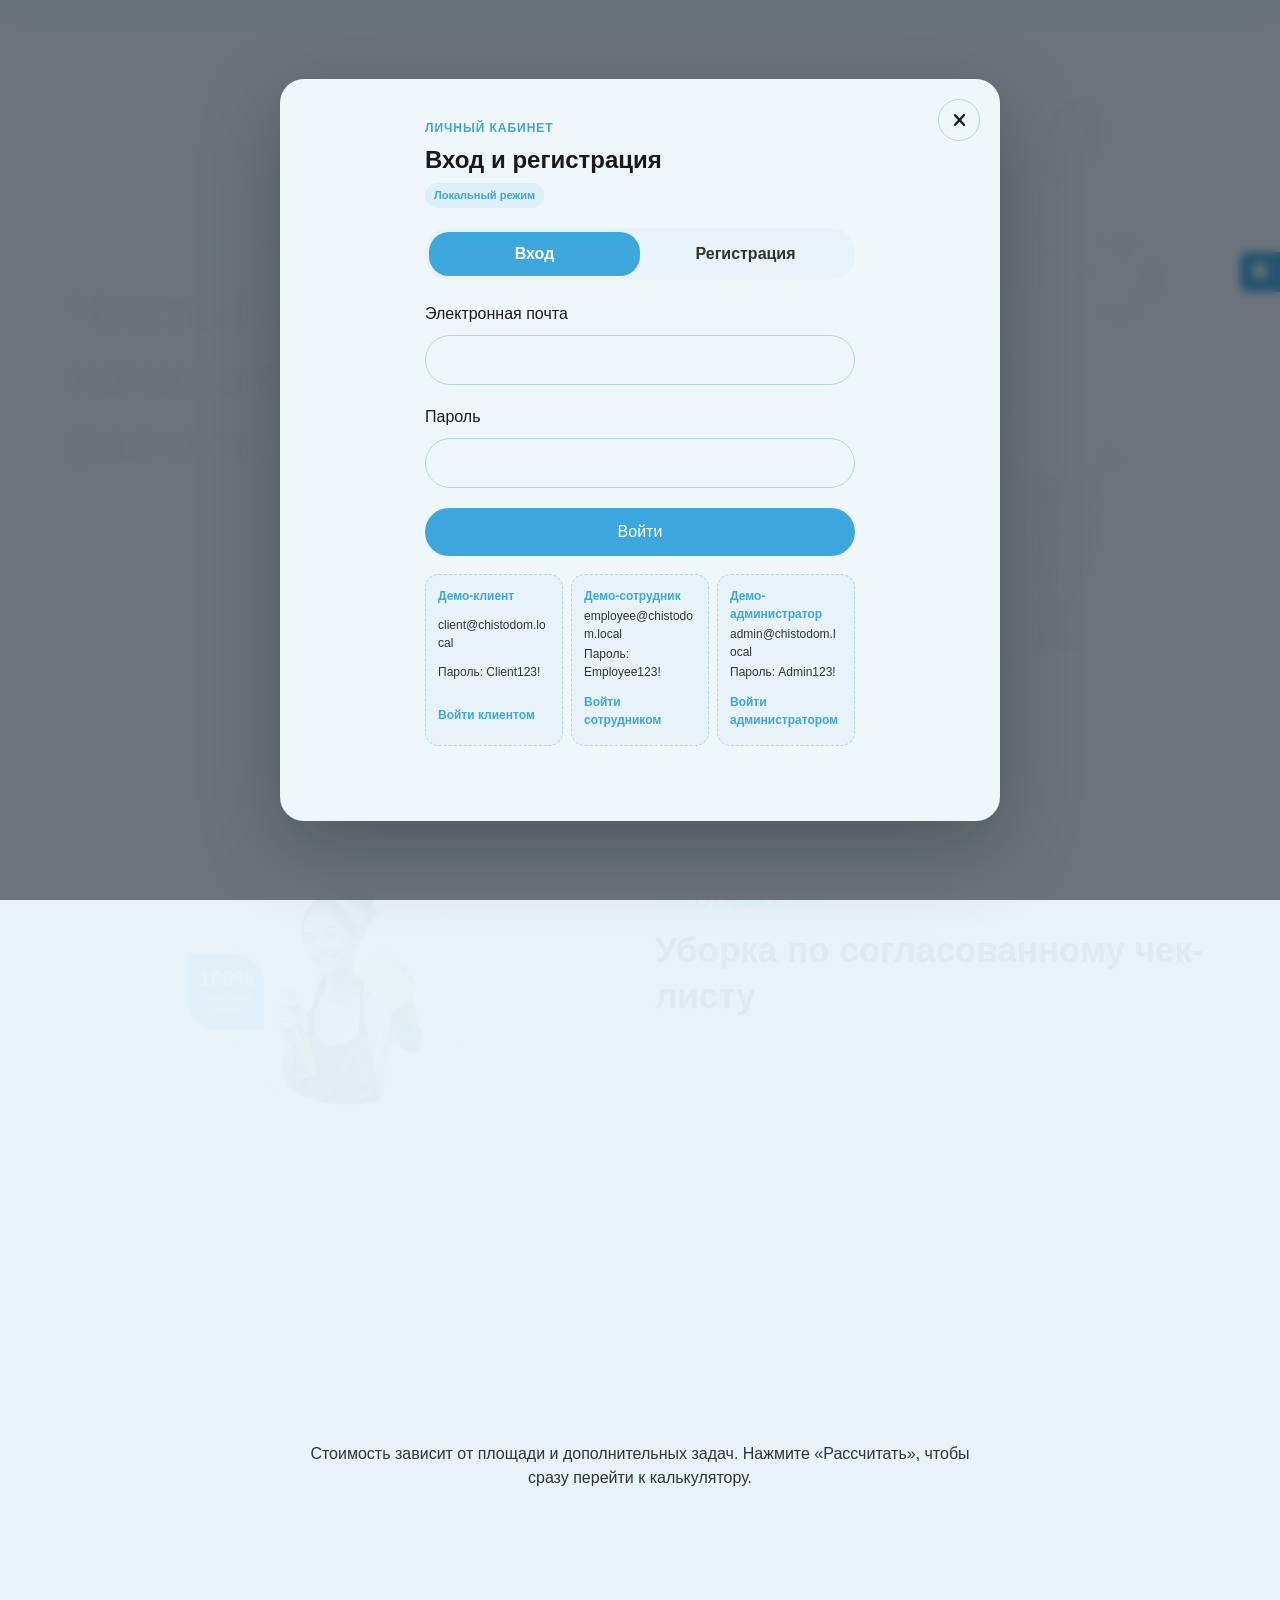
==== account.html @ b5be61a2 "Kursaka" ====
<!DOCTYPE html>
<html lang="ru">
<head>
  <meta charset="utf-8"><meta name="viewport" content="width=device-width, initial-scale=1">
  <meta name="description" content="Личный кабинет клиента сервиса «Убирайся!»."><title>Личный кабинет — Убирайся!</title>
  <link type="text/css" rel="stylesheet" href="css/fontawesome.min.css"><link type="text/css" rel="stylesheet" href="css/style-switcher.css"><link type="text/css" rel="stylesheet" href="css/style.css">
</head>
<body class="inner-page account-page" data-page="account">
  <header class="inner-header"><div class="container inner-header-content"><a class="inner-logo" href="Index.html">Убирайся! <span>клининговый сервис</span></a><nav class="inner-nav" aria-label="Навигация кабинета"><a href="Index.html#calculator"><i class="fas fa-plus"></i> Новый заказ</a><button type="button" class="text-button" id="pageLogout"><i class="fas fa-sign-out-alt"></i> Выйти</button></nav></div></header>
  <main class="inner-main"><div class="container">
    <section class="dashboard-welcome" id="accountContent" hidden>
      <div><span class="title">Личный кабинет</span><h1>Здравствуйте, <span id="clientName">клиент</span>!</h1><p>Здесь собраны ваши заказы и их текущие статусы.</p></div>
      <div class="dashboard-user-card"><div class="account-avatar" id="clientAvatar">К</div><div><strong id="clientFullName">—</strong><span id="clientEmail">—</span><small id="clientMode">Локальный режим</small></div></div>
    </section>
    <section class="account-page-summary" id="accountSummary" hidden></section>
    <section class="dashboard-section" id="ordersSection" hidden>
      <div class="dashboard-section-heading"><div><span class="checkout-kicker">История</span><h2>Мои заказы</h2></div><button type="button" class="btn btn-secondary" id="refreshClientOrders"><i class="fas fa-sync-alt"></i> Обновить</button></div>
      <div class="account-page-orders" id="clientOrders"></div><p class="form-status" id="clientStatus" role="status"></p>
    </section>
    <section class="dashboard-section support-section" id="supportSection" hidden>
      <div class="dashboard-section-heading"><div><span class="checkout-kicker">Поддержка</span><h2>Диалоги с администратором</h2><p>Здесь появляются ответы на сообщения из формы «Остались вопросы?».</p></div><a class="btn btn-secondary" href="Index.html#feedback"><i class="far fa-comment-dots"></i> Новое обращение</a></div>
      <div class="support-threads" id="clientMessages"></div><p class="form-status" id="supportStatus" role="status"></p>
    </section>
    <section class="guard-card" id="accountGuard"><i class="fas fa-spinner fa-spin"></i><h2>Открываем личный кабинет</h2><p>Проверяем авторизацию клиента.</p></section>
  </div></main>
  <div class="style-switcher js-style-switcher"><button class="style-switcher-toggler js-style-switcher-toggler" type="button" aria-label="Настройки оформления" aria-expanded="false"><i class="fas fa-cog"></i></button><div class="style-switcher-main"><h2>Оформление</h2><div class="style-switcher-item"><p>Цвет темы</p><div class="theme-color"><input type="range" min="0" max="360" class="hue-slider js-hue-slider" aria-label="Цвет темы"><div class="hue">Тон: <span class="js-hue"></span></div></div></div><div class="style-switcher-item"><label class="form-switcher"><span>Тёмная тема</span><input type="checkbox" class="js-dark-mode"><div class="box"></div></label></div></div></div>
  <script src="JS/config.js"></script><script src="JS/app-data.js"></script><script src="JS/account-page.js"></script><script src="JS/style-switcher.js"></script>
</body>
</html>
---- css/style-switcher.css ----
.style-switcher{
    position: fixed;
    top: 0;
    right: 0;
    z-index: 10;
    height: 100%;
    width: 280px;
    transform: translateX(100%);
    transition: all 0.3s ease;
}
.style-switcher.open{
    transform: translateX(0);
    box-shadow: var(--shadow);
}
.style-switcher-main{
    height: 100%;
    background-color: var(--bg-color);
    padding: 30px;
    overflow-y: auto;
}
.style-switcher-toggler{
    height: 40px;
    width: 40px;
    background-color: var(--main-color);
    color: var(--text-white);
    font-size: var(--fs-md);
    position: absolute;
    left: -40px;
    top: 28%;
    border-radius: 8px 0 0 8px;
    border: none;
}
.style-switcher h2{
    text-transform: capitalize;
    font-size: var(--fs-xl);
    font-weight: 500;
    padding: 0 0 10px;
}
.style-switcher-item{
    padding: 15px 0;
    border-top: 1px solid var(--border-color);
}
.style-switcher-item p{
    margin-bottom: 10px;
}
.hue-slider{
    -webkit-appearance: none; 
    width: 100%;
    outline: none;
    height: 12px;
    border-radius: 6px;
    margin-bottom: 5px; 
    cursor: pointer;
    background: linear-gradient(to right,
    hsl(0,var(--saturation),var(--lightness)),
    hsl(30,var(--saturation),var(--lightness)),
    hsl(60,var(--saturation),var(--lightness)),
    hsl(90,var(--saturation),var(--lightness)),
    hsl(120,var(--saturation),var(--lightness)),
    hsl(150,var(--saturation),var(--lightness)),
    hsl(180,var(--saturation),var(--lightness)),
    hsl(210,var(--saturation),var(--lightness)),
    hsl(240,var(--saturation),var(--lightness)),
    hsl(270,var(--saturation),var(--lightness)),
    hsl(300,var(--saturation),var(--lightness)),
    hsl(330,var(--saturation),var(--lightness)),
    hsl(360,var(--saturation),var(--lightness))
    );
}
.hue-slider:focus{
    box-shadow: var(--focus-shadow);
}
.hue-slider::-webkit-slider-thumb{
    -webkit-appearance: none;
    width: 20px;
    height: 20px;
    background-color: var(--bg-white);
    border-radius: 50%;
    cursor: pointer;
    box-shadow: var(--focus-shadow);
}
.hue-slider::-moz-range-thumb{
    -webkit-appearance: none;
    width: 20px;
    height: 20px;
    background-color: var(--bg-white);
    border-radius: 50%;
    cursor: pointer; 
}
.hue-slider::-webkit-slider-thumb:hover{
    opacity: 0.8;
}
.hue-slider::-moz-range-thumb:hover{
    opacity: 0.8;
}
.form-switcher{
    display: flex;
    justify-content: space-between;
    cursor: pointer;
}
.form-switcher span{
    padding-right: 15px;
}
.form-switcher input{
    position: absolute;
    pointer-events: none;
    opacity: 0;
}
.form-switcher .box{
    height: 24px;
    width: 44px;
    border-radius: 12px;
    border: 1px solid var(--border-color);
    position: relative;
    transition: all 0.5s ease;
}
.form-switcher .box::before{
    content: '';
    height: 14px;
    width: 14px;
    border: 1px solid var(--border-color);
    position: absolute;
    left: 4px;
    top:4px;
    border-radius: 50%;
    transition: all 0.5s ease;
}
.form-switcher input:checked + .box{
    background-color: var(--main-color);
    border-color: var(--main-color);
}
.form-switcher input:focus + .box{
    box-shadow: var(--focus-shadow);
}
.form-switcher input:checked + .box::before{
    transform: translateX(calc(100% + 6px));
    background-color: var(--bg-white);
    border-color: transparent;

}
---- css/style.css ----
:root{
    --hue: 200;
    --saturation: 70%;
    --lightness: 55%;
    --main-color: hsl(var(--hue),var(--saturation),var(--lightness));
    /* text colors */
    --text-white: hsl(0, 0%, 100%);
    --text-light-gray: hsl(0, 0%, 96%);
    --text-x-dark-gray: hsl(0, 0%, 10%);
    --text-dark-gray: hsl(0, 0%, 20%);
    /* bg colors */
    --body-bg-color: hsl(var(--hue), 60%, 94%);
    --bg-color: hsl(var(--hue), 60%, 96%);
    --bg-white: hsl(0, 0%, 100%);
    /* border color */
    --border-color: hsl(var(--hue), 48%, 80%);
    /* shadow */
    --shadow: 0 12px 30px hsla(var(--hue), 45%, 35%, 0.12);
    --focus-shadow: 0 0 0 4px hsla(var(--hue), 70%, 55%, 0.18);
    /* font size*/
    --fs-4xl: 50px;
    --fs-3xl: 35px;
    --fs-2xl: 26px;
    --fs-xl: 20px;
    --fs-lg: 18px;
    --fs-md: 16px;
    --fs-sm: 14px;
}
body.t-dark{
    /* text colors */
    --text-x-dark-gray: hsl(0, 0%, 94%);
    --text-dark-gray: hsl(0, 0%, 84%);
    /* bg colors */
    --body-bg-color: hsl(var(--hue), 20%, 10%);
    --bg-color: hsl(var(--hue), 13%, 17%);
    /* border color */
    --border-color: hsl(var(--hue), 15%, 30%);
    /* shadow */
    --shadow: 0 12px 30px hsla(var(--hue), 19%, 7%, 0.45);
}
/* base */
html {
    scroll-behavior:smooth;
}
section[id]{
    scroll-margin-top: 76px;
}
*{
    margin: 0;
    padding: 0;
    box-sizing: border-box;
}
::before,
::after{
    box-sizing: border-box;
}
body{
    font-family: 'Poppins', sans-serif;
    font-weight: 300;
    font-size: var(--fs-md);
    line-height: 1.5;
    color: var(--text-dark-gray);
    background-color: var(--body-bg-color);
    -webkit-text-size-adjust: 100%;
    -webkit-tap-highlight-color: transparent;
}
a{
    color: var(--main-color);
    text-decoration: none;
}
ul{
    list-style: none;
}
h1,h2,h3,h4,h5{
    color: var(--text-x-dark-gray);
    line-height: 1.3;
}
p{
    margin-bottom: 15px;
}
img{
    max-width: 100%;
    vertical-align: middle;
}
::selection {
    color: var(--text-white);
    background-color: var(--main-color);
}
::-webkit-scrollbar{
    width: 5px;
}
::-webkit-scrollbar-track{
    background-color: var(--body-bg-color);
}
::-webkit-scrollbar-thumb{
    background-color: var(--main-color);
}
.page-wrapper{
    overflow: hidden;
}
.container {
    max-width: 1170px;
    margin: auto;
    padding: 0 15px;
}
.grid{
    display: grid;
    grid-template-columns: repeat(12, 1fr);
    gap: 30px;
}
.section-padding{
    padding: 60px 0;
}
.section-title{
    text-align: center;
    margin-bottom: 45px;
}
.section-description{
    max-width: 700px;
    margin: 15px auto 0;
}
.section-title .title{
    display: inline-block;
    font-size: var(--fs-lg);
    font-weight: 400; 
    text-transform: none;
    color: var(--main-color);
    margin: 0 0 12px;
    padding: 0 40px;
    position: relative;
}
.section-title .title::before,
.section-title .title::after{
    content: '';
    position: absolute;
    height: 1px;
    width: 34px;
    background-color: var(--main-color);
    top: 50%;
    transform: translateY(-50%);
}
.section-title .title::before{
    left: 0;
}
.section-title .title::after{
    right: 0;
}
.section-title .sub-title{
    font-size: var(--fs-3xl);
    text-transform: none;

}
button{
    cursor: pointer;
}
.btn {
    display: inline-block;
    padding: 10px 28px;
    background-color: var(--main-color);
    color: var(--text-white);
    font-weight: 500;
    font-size: var(--fs-md);
    text-transform: none;
    line-height: 1.5;
    font-family: inherit;
    border: 2px solid transparent;
    border-radius: 30px;
    vertical-align: middle;
    user-select: none;
    transition: all 0.3s ease;
}
.btn:hover{
    background-color: transparent;
    color: var(--main-color);
    border-color: var(--main-color);
}
.btn:focus-visible,
.service-link:focus-visible,
.text-button:focus-visible,
.nav-toggler:focus-visible,
.style-switcher-toggler:focus-visible{
    outline: none;
    box-shadow: var(--focus-shadow);
}
.btn-secondary{
    background-color: transparent;
    color: var(--main-color);
    border-color: var(--main-color);
}
.btn-secondary:hover{
    background-color: var(--main-color);
    color: var(--text-white);
}
.input-box{
    margin-bottom:20px ;
}
::placeholder{
    color: var(--text-x-dark-gray);
    opacity: 1;
}
.input-control{
    width: 100%;
    height: 50px;
    border-radius: 25px;
    border: 1px solid var(--border-color);
    background-color: transparent;
    font-family: inherit;
    font-weight: inherit;
    font-size: inherit;
    color: var(--text-x-dark-gray);
    padding: 0 20px;
}
.input-control:focus{
    outline: none;
    border-color: var(--main-color);
    box-shadow: var(--focus-shadow);
}
textarea.input-control{
    display: block;
    height: 150px;
    padding-top: 15px;
    resize: none;
}
/* preloader */
.preloader{
    position: fixed;
    left: 0;
    right: 0;
    height: 100%;
    width: 100%;
    background-color: var(--bg-color);
    z-index: 100;
    display: flex;
    align-items: center;
    justify-content: center;
}
.preloader.fade-out{
    opacity: 0;
    transition: opacity 0.6s ease;
}
.preloader div{
    height: 40px;
    width: 40px;
    border-radius: 50%;
    border-left:4px solid var(--main-color) ;
    border-right:4px solid var(--main-color) ;
    border-top:4px solid transparent ;
    border-bottom:4px solid transparent ;
    animation: preloader 1s linear infinite;
}
@keyframes preloader {
    0%{
        transform: rotate(0);
    }
    100%{
        transform: rotate(360deg);
    }
}
/* header */
.header{
    position: fixed;
    left: 0;
    top: 0;
    width: 100%;
    z-index: 2;
    padding: 10px 0;
}
.header::before{
    content: '';
    position: absolute;
    left: 0;
    top: 0;
    height: 100%;
    width: 100%;
    background-color: var(--bg-color);
    box-shadow: var(--shadow);
    z-index: -1;
    transform: translateY(calc(-100% - 10px));
    transition: transform 0.5s ease;
}
.header.bg-reveal::before{
    transform: translateY(0);
}
.header .container{
    display: flex;
    align-items: center;
    justify-content: space-between;
}
.header .logo a{
    font-size: 28px;
    font-weight: bold;
    text-transform: uppercase;
    line-height: 1;
    display: block;
    transform: scaleY(0.9);
    letter-spacing: 2px;
}
.header .logo span{
    font-size: 12px;
    display: block;
    font-weight: 400;
    color: var(--text-x-dark-gray);
    letter-spacing: 1px;
}
.nav li{
    display: inline-block;
    margin-left: 24px;
}
.nav a{
    text-transform: capitalize;
    font-size: var(--fs-md);
    color: var(--text-x-dark-gray);
    font-weight: 400;
    display: block;
    padding: 10px 0;
    transition: color 0.3s ease;
}
.nav a:hover{
    color: var(--main-color);
}
.nav-toggler{
    display: none;
}
/* home */
.home {
    padding: 100px 0 60px;
}
.home-text,
.home-img{
    grid-column: span 6;
    align-self: center;
}
.home-text h1{
    font-size: var(--fs-4xl);
    margin: 0 0 20px;
    text-transform: none;
}
.home-text p{
    margin: 0 0 25px;
}
.home-img {
    position: relative;
}
.home-img .circle-wrap{
    position: absolute;
    left: 50%;
    top: 50%;
    z-index: -1;
}
.home-img .circle{
    height: 350px;
    width: 350px;
    background-color: var(--main-color);
    border-radius: 50%;
    transform: translate(-50%, -50%);
}
.home-img img{
    max-width: 270px;
    display: block;
    margin: auto;
}
/* about */
.about .section-title{
    text-align: left;
    margin: 0 0 15px;
}
.about-img,
.about-text{
    grid-column: span 6;
}
.about-img .img-box{
    max-width: 400px;
    margin: auto;
    padding: 15px;
    border-radius: 50%;
    background-color: var(--bg-color);
    box-shadow: var(--shadow);
    position: relative;
}
.about-img .img-box img{
    border-radius: 50%;
}
.about-img .box{
    height: 125px;
    width: 125px;
    background-color: var(--main-color);
    position: absolute;
    display: flex;
    flex-direction: column;
    justify-content: center;
    text-align: center;
    border-radius: 0 40%;
    padding: auto;
}
.about-img .box-1{
    top: 50%;
    left: 0;
    transform: translate(-50%, -50%);
}
.about-img .box span{
    color: var(--text-white);
    font-weight: bold;
    font-size: var(--fs-3xl);
    margin: 0 0 5px;
    line-height: 1;
}
.about-img .box p{
    font-size: var(--fs-sm);
    text-transform: uppercase;
    color: var(--text-light-gray);
    margin: 0;
}
/* services */
.services-item{
    grid-column: span 3;
    text-align: center;
}
.services-item .img-box {
    height: 140px;
    width: 140px;
    border-radius: 50%;
    margin: 0 auto 20px;
    box-shadow: var(--shadow);
    background-color: var(--bg-color);
    padding: 8px;
    overflow: hidden;
}
.services-item .img-box img{
    border-radius: 50%;
    width: 100%;
    height: 100%;
    object-fit: cover;
    transition: transform 0.5s ease;
}
.services-item:hover .img-box img{
    transform: scale(1.5);
}
.services-item h3{
    text-transform: capitalize;
    font-size: var(--fs-xl);
    font-weight: 500;
}
/* pricing */
.pricing-item{
    grid-column: span 4;
    background-color: var(--bg-color);
    box-shadow: var(--shadow);
    padding: 30px;
    border-radius: 10px;
    text-align: center;
}
.pricing-header h3{
    text-transform: capitalize;
    margin: 0 0 20px;
    font-size: var(--fs-2xl);
    font-weight: 600;
}
.pricing-header .price{
    height: 140px;
    width: 140px;
    box-shadow: inset var(--shadow);
    margin: auto;
    border-radius: 50%;
    display: flex;
    flex-direction: column;
    align-items: center;
    justify-content: center;
    font-size: var(--fs-sm);
    text-transform: capitalize;
}
.pricing-header .price span{
    font-size: var(--fs-3xl);
    color: var(--main-color);
    font-weight: bold;
    line-height: 1.3;
}
.pricing-body{
    padding: 30px 0;
    text-align: left;
}
.pricing-body li{
    text-transform: capitalize;
    position: relative;
    padding-left: 30px;
}
.pricing-body li+li{
    margin-top: 10px;
}
.pricing-body li i{
    position: absolute;
    left: 0;
    top: 5px;
    font-size: var(--fs-sm);
}
/* team */
.team-item{
   grid-column: span 4; 
}
.team-item .img-box{
    max-width: 350px;
    box-shadow: var(--shadow);
    background-color: var(--bg-color);
    margin: auto;
    border-radius: 50%;
    padding: 15px;
}
.team-item img{
    border-radius: 50%;
    transition: filter 0.5s ease;
}
.team-item:hover img{
    filter: grayscale(50%);
}
.team-item .detail{
    background-color: var(--main-color);
    width: 85%;
    max-width: 260px;
    padding: 15px;
    margin: -42px auto 0;
    text-align: center;
    text-transform: capitalize;
    position: relative;
    z-index: 1;
    border-radius: 0 40px;
    transition: border-radius 0.5s ease;
}
.team-item:hover .detail{
    border-radius: 40px 0;
}
.team-item h3{
    margin: 0 0 5px;
    color: var(--text-white);
    font-size: var(--fs-xl);
    font-weight: 500;
}
.team-item p{
    margin: 0;
    color: var(--text-light-gray);
}
/* contact */
.contact-grid{
    max-width: 1000px;
    margin: auto;
}
.contact-info{
grid-column: span 5;
}
.contact-form{
grid-column: span 7;
}
.contact-info-item{
    position: relative;
    padding: 20px 0 20px 70px;
}
.contact-info-item + .contact-info-item{
    margin-top: 20px;
    border-top: 1px solid var(--border-color);
}
.contact-info-item i{
    height: 50px;
    width: 50px;
    background-color: var(--bg-color);
    box-shadow: var(--shadow);
    color: var(--main-color);
    border-radius: 50%;
    display: flex;
    align-items: center;
    justify-content: center;
    position: absolute;
    left: 0;
    top: 20px;
}
.contact-info-item h3{
    margin: 0 0 10px;
    font-size: var(--fs-xl);
    font-weight: 500;
    text-transform: none;
}
.contact-info-item p:last-child{
    margin: 0;
}
/* footer */
.footer{
    padding: 20px 0;
    background-color: var(--main-color);
    text-align: center;
}
.footer h3{
    color: var(--text-white);
    font-size: var(--fs-2xl);
    margin: 0 0 15px;
    font-weight: 500;
    text-transform: capitalize;
}
.footer .social-links a{
    height: 40px;
    width: 40px;
    display: inline-flex;
    background-color: var(--bg-white);
    border-radius: 50%;
    align-items: center;
    justify-content: center;
    margin: 0 4px;
    border: 1px solid transparent;
    transition: all 0.5s ease;
}
.footer .social-links a:hover{
    background-color: var(--main-color);
    color: var(--text-white);
    border-color: initial;
}

/* localized landing additions */
.eyebrow{
    color: var(--main-color);
    font-weight: 600;
    text-transform: uppercase;
    letter-spacing: 1.5px;
    font-size: var(--fs-sm);
}
.home-actions{
    display: flex;
    flex-wrap: wrap;
    gap: 12px;
    margin-bottom: 28px;
}
.home-benefits{
    display: grid;
    gap: 8px;
    color: var(--text-x-dark-gray);
}
.home-benefits i{
    color: var(--main-color);
    margin-right: 8px;
}
.about-text{
    align-self: center;
}
.about-points{
    display: grid;
    grid-template-columns: repeat(3, 1fr);
    gap: 12px;
    margin-top: 25px;
}
.about-points div{
    padding: 14px;
    background-color: var(--bg-color);
    border: 1px solid var(--border-color);
    border-radius: 14px;
}
.about-points strong,
.about-points span{
    display: block;
}
.about-points strong{
    color: var(--main-color);
    margin-bottom: 5px;
}
.about-points span{
    font-size: var(--fs-sm);
}
.services-grid{
    align-items: stretch;
}
.services-item{
    display: flex;
    flex-direction: column;
    align-items: center;
    padding: 26px 18px;
    border-radius: 18px;
    border: 1px solid var(--border-color);
    background-color: var(--bg-color);
    box-shadow: var(--shadow);
    transition: transform 0.3s ease, border-color 0.3s ease;
}
.services-item:hover{
    transform: translateY(-6px);
    border-color: var(--main-color);
}
.services-item h3{
    text-transform: none;
}
.services-item p{
    margin: 10px 0 16px;
    font-size: var(--fs-sm);
}
.service-price{
    color: var(--main-color);
    margin-top: auto;
    font-size: var(--fs-lg);
}
.service-link,
.text-button{
    border: 0;
    background: transparent;
    color: var(--main-color);
    font: inherit;
    font-weight: 600;
}
.service-link{
    margin-top: 12px;
    padding: 6px 10px;
}
.calculator{
    background-color: var(--bg-color);
}
.calculator-layout{
    display: grid;
    grid-template-columns: minmax(0, 1.45fr) minmax(300px, 0.75fr);
    gap: 30px;
    align-items: start;
}
.calculator-form{
    display: grid;
    grid-template-columns: repeat(2, minmax(0, 1fr));
    gap: 22px;
    padding: 30px;
    background-color: var(--body-bg-color);
    border: 1px solid var(--border-color);
    border-radius: 20px;
}
.calculator-field-wide{
    grid-column: 1 / -1;
}
.calculator-field label,
.calculator-field legend,
.input-box label{
    display: block;
    color: var(--text-x-dark-gray);
    font-weight: 500;
    margin-bottom: 9px;
}
.calculator-field select{
    appearance: none;
    background-image: linear-gradient(45deg, transparent 50%, var(--main-color) 50%), linear-gradient(135deg, var(--main-color) 50%, transparent 50%);
    background-position: calc(100% - 20px) 21px, calc(100% - 15px) 21px;
    background-size: 5px 5px, 5px 5px;
    background-repeat: no-repeat;
}
body.t-dark select option{
    color: var(--text-x-dark-gray);
    background-color: var(--bg-color);
}
.field-heading,
.range-labels,
.result-breakdown div,
.form-actions{
    display: flex;
    align-items: center;
    justify-content: space-between;
    gap: 12px;
}
.area-value{
    color: var(--text-x-dark-gray);
    font-weight: 600;
}
.area-value input{
    width: 66px;
    padding: 7px 8px;
    border: 1px solid var(--border-color);
    border-radius: 10px;
    color: var(--text-x-dark-gray);
    background-color: transparent;
    font: inherit;
    text-align: right;
}
.area-range{
    width: 100%;
    accent-color: var(--main-color);
}
.range-labels{
    color: var(--text-dark-gray);
    font-size: 12px;
}
.extras-field{
    border: 0;
    min-width: 0;
}
.extras-grid{
    display: grid;
    grid-template-columns: repeat(2, minmax(0, 1fr));
    gap: 12px;
}
.check-card{
    display: flex !important;
    align-items: center;
    gap: 10px;
    margin: 0 !important;
    padding: 13px;
    border: 1px solid var(--border-color);
    border-radius: 14px;
    cursor: pointer;
    transition: border-color 0.3s ease, background-color 0.3s ease;
}
.check-card:has(input:checked){
    border-color: var(--main-color);
    background-color: hsla(var(--hue), 70%, 55%, 0.09);
}
.check-card input{
    accent-color: var(--main-color);
    width: 18px;
    height: 18px;
    flex: 0 0 auto;
}
.check-card span,
.check-card small{
    display: block;
}
.check-card small{
    color: var(--main-color);
    margin-top: 2px;
}
.calculator-result{
    position: sticky;
    top: 90px;
    padding: 30px;
    border-radius: 20px;
    color: var(--text-white);
    background: linear-gradient(145deg, var(--main-color), hsl(var(--hue), 65%, 42%));
    box-shadow: var(--shadow);
}
.result-label{
    margin-bottom: 5px;
}
.result-price{
    font-size: 42px;
    font-weight: 700;
    line-height: 1.15;
    margin-bottom: 15px;
}
.result-duration{
    padding-bottom: 18px;
    border-bottom: 1px solid hsla(0, 0%, 100%, 0.3);
}
.result-breakdown{
    display: grid;
    gap: 9px;
    margin: 20px 0;
}
.result-breakdown dt,
.result-breakdown dd{
    margin: 0;
}
.discount-row{
    color: hsl(150, 80%, 85%);
}
.is-hidden{
    display: none !important;
}
.result-note{
    font-size: var(--fs-sm);
    color: var(--text-light-gray);
}
.result-button{
    width: 100%;
    background-color: var(--bg-white);
    color: var(--main-color);
}
.result-button:hover{
    border-color: var(--text-white);
    color: var(--text-white);
}
.pricing-item{
    position: relative;
    border: 1px solid transparent;
}
.pricing-item-featured{
    border-color: var(--main-color);
    transform: translateY(-8px);
}
.popular-badge{
    position: absolute;
    top: 0;
    left: 50%;
    transform: translate(-50%, -50%);
    padding: 5px 15px;
    border-radius: 20px;
    background-color: var(--main-color);
    color: var(--text-white);
    font-size: 12px;
    font-weight: 600;
}
.pricing-header .price span{
    font-size: 28px;
}
.pricing-body li{
    text-transform: none;
}
.pricing-body .fa-check{
    color: var(--main-color);
}
.pricing-body .fa-times{
    color: hsl(0, 70%, 58%);
}
.team-item h3,
.team-item .detail{
    text-transform: none;
}
.form-row{
    display: grid;
    grid-template-columns: repeat(2, minmax(0, 1fr));
    gap: 15px;
}
.contact-form{
    padding: 28px;
    border: 1px solid var(--border-color);
    border-radius: 20px;
    background-color: var(--bg-color);
    box-shadow: var(--shadow);
}
.form-actions{
    justify-content: flex-start;
}
.text-button{
    padding: 10px;
}
.form-status{
    min-height: 24px;
    margin: 15px 0 0;
    font-size: var(--fs-sm);
}
.form-status.is-success{
    color: hsl(145, 65%, 38%);
}
.footer{
    color: var(--text-white);
}
.footer-logo{
    display: inline-block;
    color: var(--text-white);
    font-size: var(--fs-2xl);
    font-weight: 700;
    margin-bottom: 4px;
}
.footer p{
    margin-bottom: 10px;
}
.footer-links{
    display: flex;
    justify-content: center;
    flex-wrap: wrap;
    gap: 18px;
}
.footer-links a{
    color: var(--text-white);
    text-decoration: underline;
    text-underline-offset: 4px;
}
/* responsive */
@media(max-width: 1199px){
    .about-img .box-1{
        top: 100%;
        left: 50%;
    }
}
@media(max-width: 991px){
    :root{
    --fs-4xl: 42px;
    --fs-3xl: 31px;
    --fs-2xl: 24px;
    }
    .home-img img{
        max-width: 250px;
    }
    .home-img .circle{
        height: 290px;
        width: 290px;
    }
    .services-item .img-box{
        height: 120px;
        width: 120px;
    }
    .pricing-item{
        grid-column: span 6;
    }
    .pricing-header .price{
        height: 130px;
        width: 130px;
    }
    .team-item{
        grid-column: span 6;
    }
}
@media(max-width: 900px){
    :root{
        --fs-4xl: 35px;
        --fs-3xl: 26px;
        --fs-2xl: 22px;
        --fs-xl: 18px;
        }
    .nav-toggler{
        display: block;
        height: 34px;
        width: 40px;
        border: none;
        z-index: 1;
        background-color: var(--bg-color);
        border: 1px solid var(--main-color);
        border-radius: 10px;
    }
    .nav-toggler span{
        display: block;
        height: 2px;
        width: 24px;
        background-color: var(--main-color);
        margin: auto;
        position: relative;
        transition: background-color 0.3 ease;
    }
    .nav-toggler.active span{
        background-color: transparent;
    }
    .nav-toggler span::after,
    .nav-toggler span::before{
        content: '';
        position: absolute;
        left: 0;
        top: 0;
        width: 100%;
        height: 100%;
        background-color: var(--main-color);
        transition: transform 0.3s ease;
    }
    .nav-toggler span::before{
        transform: translateY(-7px);
    }
    .nav-toggler.active span::before{
        transform: rotate(45deg);
    }
    .nav-toggler span::after{
        transform: translateY(7px);
    }
    .nav-toggler.active span::after{
        transform: rotate(-45deg);
    }
    .nav{
        position: fixed;
        right: 0;
        top: 0;
        height: 100vh;
        width: 260px;
        background-color: var(--bg-color);
        padding: 60px 30px 30px;
        transform: translateX(100%);
        transition: all 0.5s ease;
    }
    .nav.open{
        transform: translateX(0);
        box-shadow: var(--shadow);
    }
    .nav li{
        display: block;
        margin: 0;
    }
    .nav a{
        font-size: var(--fs-lg);
    }
    .nav li+li{
        border-top: 1px solid var(--border-color);
    }
    .home-text,
    .home-img{
        grid-column: span 12;
    }
    .home-img{
        order: -1;
        margin-bottom: 20px;
    }
    .about-img,
    .about-text{
        grid-column: span 12;
    }
    .about-text{
        order: -1;
    }
    .about-img{
        margin-bottom: 30px;
    }
    .about-img .box{
        height: 115px;
        width: 115px;
    }
    .services-item{
        grid-column: span 6;
    }
    .pricing-item{
        grid-column: span 12;
    }
    .contact-info,
    .contact-form{
        grid-column:span 12 ;
    }
    .contact-info{
        margin-bottom: 30px;
    }
}
@media(max-width: 575px){
    .grid{
        gap: 30px 15px;
    }
    .home-img img{
        max-width: 200px;
    }
    .home-img .circle{
        height: 250px;
        width: 250px;
    }
    .pricing-item{
        grid-column: span 12;
    }
    .team-item{
        grid-column: span 12;
    }
}

@media(max-width: 991px){
    .calculator-layout{
        grid-template-columns: 1fr;
    }
    .calculator-result{
        position: static;
    }
}

@media(max-width: 900px){
    .home{
        padding-top: 85px;
    }
    .pricing-item-featured{
        transform: none;
    }
}

@media(max-width: 575px){
    .section-padding{
        padding: 45px 0;
    }
    .home-actions .btn{
        width: 100%;
        text-align: center;
    }
    .about-points{
        grid-template-columns: 1fr;
    }
    .calculator-form{
        grid-template-columns: 1fr;
        padding: 20px;
    }
    .calculator-field,
    .calculator-field-wide{
        grid-column: 1;
    }
    .extras-grid,
    .form-row{
        grid-template-columns: 1fr;
    }
    .calculator-result,
    .contact-form{
        padding: 22px;
    }
    .result-price{
        font-size: 35px;
    }
}

/* cart and local checkout */
body.cart-open,
body.confirmation-open{
    overflow: hidden;
}
.btn:disabled{
    cursor: not-allowed;
    opacity: 0.5;
    pointer-events: none;
}
.result-button i{
    margin-right: 7px;
}
.result-button.is-added{
    color: hsl(145, 65%, 32%);
}
.cart-toggle{
    position: fixed;
    right: 24px;
    bottom: 24px;
    z-index: 20;
    display: flex;
    align-items: center;
    gap: 9px;
    min-height: 52px;
    padding: 10px 12px 10px 20px;
    border: 0;
    border-radius: 28px;
    background-color: var(--bg-color);
    color: var(--text-x-dark-gray);
    font: inherit;
    font-weight: 600;
    box-shadow: 0 10px 35px hsla(var(--hue), 40%, 20%, 0.2);
    transition: transform 0.3s ease, background-color 0.3s ease;
}
.cart-toggle:hover{
    transform: translateY(-3px);
}
.cart-toggle i{
    color: var(--main-color);
}
.cart-toggle strong{
    display: grid;
    place-items: center;
    min-width: 29px;
    height: 29px;
    padding: 0 7px;
    border-radius: 50%;
    background-color: var(--body-bg-color);
    color: var(--main-color);
    font-size: 13px;
}
.cart-toggle.has-items{
    background-color: var(--main-color);
    color: var(--text-white);
}
.cart-toggle.has-items i,
.cart-toggle.has-items strong{
    color: var(--text-white);
}
.cart-toggle.has-items strong{
    background-color: hsla(0, 0%, 100%, 0.18);
}
.cart-toggle:focus-visible,
.icon-button:focus-visible,
.cart-remove:focus-visible{
    outline: none;
    box-shadow: var(--focus-shadow);
}
.cart-overlay,
.confirmation-overlay{
    position: fixed;
    inset: 0;
    opacity: 0;
    visibility: hidden;
    background-color: hsla(220, 25%, 10%, 0.52);
    backdrop-filter: blur(3px);
    transition: opacity 0.3s ease, visibility 0.3s ease;
}
.cart-overlay{
    z-index: 90;
}
.cart-overlay.is-visible,
.confirmation-overlay.is-visible{
    opacity: 1;
    visibility: visible;
}
.cart-overlay[hidden],
.confirmation-overlay[hidden]{
    display: none;
}
.cart-drawer{
    position: fixed;
    top: 0;
    right: 0;
    z-index: 91;
    display: grid;
    grid-template-rows: auto minmax(0, 1fr) auto;
    width: min(440px, 100%);
    height: 100vh;
    height: 100dvh;
    padding: 25px;
    background-color: var(--bg-color);
    box-shadow: -20px 0 50px hsla(220, 25%, 10%, 0.2);
    transform: translateX(105%);
    visibility: hidden;
    transition: transform 0.35s ease, visibility 0.35s ease;
}
.cart-drawer.is-open{
    transform: translateX(0);
    visibility: visible;
}
.cart-header,
.cart-item-heading,
.cart-total,
.checkout-summary-heading,
.checkout-total,
.checkout-item{
    display: flex;
    align-items: center;
    justify-content: space-between;
    gap: 15px;
}
.cart-header{
    padding-bottom: 20px;
    border-bottom: 1px solid var(--border-color);
}
.cart-header h2,
.checkout-summary-heading h3{
    margin: 2px 0 0;
}
#cartTitle:focus,
#confirmationTitle:focus{
    outline: none;
}
.cart-kicker,
.checkout-kicker{
    color: var(--main-color);
    font-size: 12px;
    font-weight: 700;
    letter-spacing: 0.08em;
    text-transform: uppercase;
}
.icon-button{
    display: grid;
    place-items: center;
    width: 42px;
    height: 42px;
    flex: 0 0 auto;
    border: 1px solid var(--border-color);
    border-radius: 50%;
    background-color: transparent;
    color: var(--text-x-dark-gray);
    font-size: 18px;
}
.cart-content{
    min-height: 0;
    overflow-y: auto;
    padding: 20px 4px 20px 0;
}
.cart-empty{
    display: flex;
    min-height: 100%;
    flex-direction: column;
    align-items: center;
    justify-content: center;
    padding: 35px 15px;
    text-align: center;
}
.cart-empty > i{
    display: grid;
    place-items: center;
    width: 72px;
    height: 72px;
    margin-bottom: 18px;
    border-radius: 50%;
    background-color: hsla(var(--hue), 70%, 55%, 0.1);
    color: var(--main-color);
    font-size: 29px;
}
.cart-empty h3{
    margin-bottom: 7px;
}
.cart-empty p{
    max-width: 260px;
}
.cart-items{
    display: grid;
    gap: 14px;
}
.cart-item{
    padding: 17px;
    border: 1px solid var(--border-color);
    border-radius: 16px;
    background-color: var(--body-bg-color);
}
.cart-item-heading{
    align-items: flex-start;
}
.cart-item-heading h3{
    font-size: var(--fs-md);
    margin-bottom: 3px;
}
.cart-item-price{
    color: var(--main-color);
    font-size: var(--fs-lg);
}
.cart-remove{
    width: 34px;
    height: 34px;
    flex: 0 0 auto;
    border: 0;
    border-radius: 50%;
    background-color: transparent;
    color: hsl(0, 65%, 55%);
}
.cart-remove:hover{
    background-color: hsla(0, 65%, 55%, 0.1);
}
.cart-item-meta,
.cart-item-frequency,
.cart-item-extras{
    margin: 9px 0 0;
    color: var(--text-dark-gray);
    font-size: 13px;
    line-height: 1.45;
}
.cart-item-frequency{
    color: var(--text-x-dark-gray);
    font-weight: 600;
}
.cart-footer{
    padding-top: 20px;
    border-top: 1px solid var(--border-color);
}
.cart-total{
    align-items: flex-end;
}
.cart-total span{
    font-size: var(--fs-sm);
}
.cart-total strong{
    color: var(--main-color);
    font-size: var(--fs-xl);
}
.cart-footer p{
    margin: 5px 0 15px;
    font-size: 12px;
}
.cart-footer .btn,
.cart-clear{
    width: 100%;
}
.cart-footer .btn{
    text-align: center;
}
.cart-clear{
    margin-top: 7px;
}
.checkout-summary{
    margin-bottom: 24px;
    padding: 20px;
    border: 1px solid var(--border-color);
    border-radius: 16px;
    background-color: var(--body-bg-color);
}
.checkout-summary-heading{
    align-items: flex-start;
    margin-bottom: 16px;
}
.checkout-summary-heading .text-button{
    flex: 0 0 auto;
    padding: 5px;
}
.checkout-items{
    display: grid;
    gap: 11px;
}
.checkout-empty{
    margin: 0;
    padding: 14px;
    border-radius: 12px;
    background-color: var(--bg-color);
    font-size: var(--fs-sm);
    text-align: center;
}
.checkout-item{
    align-items: flex-start;
    padding-bottom: 11px;
    border-bottom: 1px solid var(--border-color);
}
.checkout-item > div{
    display: grid;
}
.checkout-item span{
    margin-top: 2px;
    color: var(--text-dark-gray);
    font-size: 12px;
}
.checkout-item > strong{
    flex: 0 0 auto;
    color: var(--main-color);
}
.checkout-total{
    margin-top: 15px;
    padding-top: 15px;
    border-top: 2px solid var(--border-color);
}
.checkout-total strong{
    color: var(--main-color);
    font-size: var(--fs-xl);
}
.optional-label{
    color: var(--text-dark-gray);
    font-size: 11px;
    font-weight: 400;
}
.consent-field{
    display: flex;
    align-items: flex-start;
    gap: 10px;
    margin: 3px 0 20px;
    color: var(--text-dark-gray);
    font-size: var(--fs-sm);
    cursor: pointer;
}
.consent-field input{
    width: 18px;
    height: 18px;
    margin-top: 2px;
    flex: 0 0 auto;
    accent-color: var(--main-color);
}
.form-status.is-error{
    color: hsl(0, 68%, 52%);
}
.confirmation-overlay{
    z-index: 130;
    display: grid;
    place-items: center;
    padding: 20px;
}
.confirmation-modal{
    width: min(520px, 100%);
    max-height: calc(100vh - 40px);
    max-height: calc(100dvh - 40px);
    overflow-y: auto;
    padding: 36px;
    border-radius: 24px;
    background-color: var(--bg-color);
    box-shadow: 0 24px 70px hsla(220, 25%, 10%, 0.25);
    text-align: center;
    transform: translateY(15px) scale(0.98);
    transition: transform 0.25s ease;
}
.confirmation-overlay.is-visible .confirmation-modal{
    transform: translateY(0) scale(1);
}
.confirmation-icon{
    display: grid;
    place-items: center;
    width: 68px;
    height: 68px;
    margin: 0 auto 18px;
    border-radius: 50%;
    background-color: hsla(145, 65%, 42%, 0.13);
    color: hsl(145, 65%, 38%);
    font-size: 27px;
}
.confirmation-modal h2{
    margin: 5px 0 8px;
}
.confirmation-modal > p{
    margin-bottom: 7px;
}
.confirmation-number{
    display: block;
    margin-bottom: 20px;
    color: var(--main-color);
    font-size: var(--fs-2xl);
}
.confirmation-details{
    display: grid;
    gap: 10px;
    margin: 0 0 20px;
    padding: 17px;
    border-radius: 15px;
    background-color: var(--body-bg-color);
    text-align: left;
}
.confirmation-details div{
    display: flex;
    align-items: flex-start;
    justify-content: space-between;
    gap: 15px;
}
.confirmation-details span{
    color: var(--text-dark-gray);
}
.confirmation-details strong{
    color: var(--text-x-dark-gray);
    text-align: right;
}
.confirmation-note{
    margin-bottom: 20px !important;
    color: var(--text-dark-gray);
    font-size: 12px;
}

@media(max-width: 575px){
    .cart-toggle{
        right: 14px;
        bottom: 14px;
        min-height: 48px;
        padding: 8px 10px 8px 16px;
    }
    .cart-drawer{
        padding: 20px 16px;
    }
    .cart-header{
        padding-bottom: 16px;
    }
    .checkout-summary{
        padding: 16px;
    }
    .checkout-summary-heading{
        flex-direction: column;
        gap: 5px;
    }
    .confirmation-modal{
        padding: 28px 20px;
        border-radius: 20px;
    }
    .confirmation-details div{
        display: grid;
        gap: 2px;
    }
    .confirmation-details strong{
        text-align: left;
    }
}

/* account, feedback and administration */
body.auth-open,
body.admin-open{
    overflow: hidden;
}
.nav-account-button{
    display: inline-flex;
    align-items: center;
    gap: 7px;
    padding: 7px 12px;
    border: 1px solid var(--main-color);
    border-radius: 20px;
    background-color: transparent;
    color: var(--main-color);
    font: inherit;
    font-size: var(--fs-sm);
    font-weight: 600;
    transition: background-color 0.3s ease, color 0.3s ease;
}
.nav-account-button:hover,
.nav-account-button.is-authorized{
    background-color: var(--main-color);
    color: var(--text-white);
}
.nav-account-button:focus-visible,
.auth-tab:focus-visible,
.admin-tab:focus-visible,
.table-action:focus-visible{
    outline: none;
    box-shadow: var(--focus-shadow);
}
.feedback{
    background-color: var(--bg-color);
}
.feedback-layout{
    display: grid;
    grid-template-columns: minmax(0, 0.8fr) minmax(0, 1.2fr);
    gap: 30px;
    max-width: 1000px;
    margin: auto;
    align-items: stretch;
}
.feedback-copy,
.feedback-form{
    padding: 30px;
    border: 1px solid var(--border-color);
    border-radius: 20px;
}
.feedback-copy{
    color: var(--text-white);
    background: linear-gradient(145deg, var(--main-color), hsl(var(--hue), 65%, 42%));
}
.feedback-copy h3{
    margin: 20px 0 10px;
    color: var(--text-white);
    font-size: var(--fs-2xl);
}
.feedback-copy p{
    color: var(--text-light-gray);
}
.feedback-copy ul{
    display: grid;
    gap: 10px;
}
.feedback-copy li{
    display: flex;
    gap: 9px;
}
.feedback-icon{
    display: grid;
    place-items: center;
    width: 62px;
    height: 62px;
    border-radius: 50%;
    color: var(--main-color);
    background-color: var(--bg-white);
    font-size: 25px;
}
.feedback-form{
    background-color: var(--body-bg-color);
    box-shadow: var(--shadow);
}
.feedback-form .btn{
    width: 100%;
}
.auth-overlay,
.admin-overlay,
.admin-detail-overlay{
    position: fixed;
    inset: 0;
    display: grid;
    place-items: center;
    opacity: 0;
    visibility: hidden;
    padding: 20px;
    background-color: hsla(220, 25%, 10%, 0.58);
    backdrop-filter: blur(4px);
    transition: opacity 0.25s ease, visibility 0.25s ease;
}
.auth-overlay{
    z-index: 140;
}
.admin-overlay{
    z-index: 160;
}
.admin-detail-overlay{
    z-index: 170;
}
.auth-overlay.is-visible,
.admin-overlay.is-visible,
.admin-detail-overlay.is-visible{
    opacity: 1;
    visibility: visible;
}
.auth-overlay[hidden],
.admin-overlay[hidden],
.admin-detail-overlay[hidden]{
    display: none;
}
.auth-modal{
    position: relative;
    width: min(720px, 100%);
    max-height: calc(100vh - 40px);
    max-height: calc(100dvh - 40px);
    overflow-y: auto;
    padding: 36px;
    border-radius: 24px;
    background-color: var(--bg-color);
    box-shadow: 0 25px 80px hsla(220, 25%, 10%, 0.3);
    transform: translateY(15px) scale(0.98);
    transition: transform 0.25s ease;
}
.auth-overlay.is-visible .auth-modal{
    transform: translateY(0) scale(1);
}
.auth-close{
    position: absolute;
    top: 20px;
    right: 20px;
}
.auth-guest-view{
    max-width: 430px;
    margin: auto;
}
.auth-guest-view > h2{
    margin: 5px 50px 4px 0;
}
#authTitle:focus,
#accountName:focus,
#adminTitle:focus{
    outline: none;
}
.auth-mode,
.admin-mode{
    display: inline-flex;
    align-items: center;
    margin: 4px 0 20px;
    padding: 4px 9px;
    border-radius: 14px;
    color: var(--main-color);
    background-color: hsla(var(--hue), 70%, 55%, 0.1);
    font-size: 11px;
    font-weight: 700;
}
.auth-tabs{
    display: grid;
    grid-template-columns: 1fr 1fr;
    margin-bottom: 22px;
    padding: 4px;
    border-radius: 24px;
    background-color: var(--body-bg-color);
}
.auth-tab{
    padding: 10px;
    border: 0;
    border-radius: 20px;
    background-color: transparent;
    color: var(--text-dark-gray);
    font: inherit;
    font-weight: 600;
}
.auth-tab.is-active{
    background-color: var(--main-color);
    color: var(--text-white);
}
.auth-form .btn{
    width: 100%;
}
.demo-credentials{
    display: grid;
    gap: 2px;
    margin: 20px 0 0;
    padding: 14px;
    border: 1px dashed var(--border-color);
    border-radius: 14px;
    background-color: var(--body-bg-color);
    font-size: 12px;
}
.demo-credentials strong{
    color: var(--main-color);
}
.demo-credentials .text-button{
    width: fit-content;
    margin-top: 6px;
    padding: 4px 0;
    text-align: left;
}
.account-profile{
    display: flex;
    align-items: center;
    gap: 18px;
    padding: 20px;
    border-radius: 18px;
    background-color: var(--body-bg-color);
}
.account-profile h2{
    margin-bottom: 2px;
}
.account-profile p{
    margin: 0;
}
.account-avatar{
    display: grid;
    place-items: center;
    width: 66px;
    height: 66px;
    flex: 0 0 auto;
    border-radius: 50%;
    color: var(--text-white);
    background: linear-gradient(145deg, var(--main-color), hsl(var(--hue), 65%, 42%));
    font-size: var(--fs-2xl);
    font-weight: 700;
}
.account-badges{
    display: flex;
    flex-wrap: wrap;
    gap: 6px;
    margin-top: 8px;
}
.account-badges span{
    padding: 3px 8px;
    border-radius: 12px;
    color: var(--main-color);
    background-color: hsla(var(--hue), 70%, 55%, 0.1);
    font-size: 11px;
    font-weight: 600;
}
.account-actions{
    display: flex;
    align-items: center;
    justify-content: space-between;
    gap: 15px;
    margin: 18px 0 24px;
}
.account-actions .btn{
    padding: 8px 18px;
}
.account-orders-heading,
.account-order-heading,
.account-order-details{
    display: flex;
    align-items: center;
    justify-content: space-between;
    gap: 12px;
}
.account-orders-heading{
    margin-bottom: 12px;
}
.account-orders-heading h3{
    margin-top: 2px;
}
.account-orders{
    display: grid;
    gap: 11px;
    max-height: 340px;
    overflow-y: auto;
    padding-right: 4px;
}
.account-order-card{
    padding: 16px;
    border: 1px solid var(--border-color);
    border-radius: 15px;
    background-color: var(--body-bg-color);
}
.account-order-heading > div{
    display: grid;
}
.account-order-heading span,
.account-order-details span{
    color: var(--text-dark-gray);
    font-size: 12px;
}
.order-status,
.message-status{
    display: inline-flex;
    width: fit-content;
    padding: 4px 9px;
    border-radius: 12px;
    font-size: 11px;
    font-weight: 700;
}
.status-new{
    color: hsl(25, 78%, 43%);
    background-color: hsla(35, 90%, 55%, 0.14);
}
.status-confirmed,
.status-assigned{
    color: hsl(205, 75%, 40%);
    background-color: hsla(205, 80%, 55%, 0.13);
}
.status-in_progress{
    color: hsl(270, 60%, 45%);
    background-color: hsla(270, 65%, 55%, 0.13);
}
.status-completed,
.status-read{
    color: hsl(145, 65%, 35%);
    background-color: hsla(145, 65%, 45%, 0.13);
}
.status-cancelled{
    color: hsl(0, 65%, 48%);
    background-color: hsla(0, 65%, 55%, 0.12);
}
.account-order-details{
    margin-top: 12px;
    padding-top: 12px;
    border-top: 1px solid var(--border-color);
}
.account-order-details strong{
    color: var(--main-color);
}
.admin-panel{
    display: grid;
    grid-template-rows: auto minmax(0, 1fr);
    width: min(1500px, 100%);
    height: min(920px, calc(100vh - 40px));
    height: min(920px, calc(100dvh - 40px));
    overflow: hidden;
    border-radius: 24px;
    background-color: var(--bg-color);
    box-shadow: 0 25px 80px hsla(220, 25%, 10%, 0.3);
    transform: translateY(12px) scale(0.99);
    transition: transform 0.25s ease;
}
.admin-overlay.is-visible .admin-panel{
    transform: translateY(0) scale(1);
}
.admin-header{
    display: flex;
    align-items: center;
    justify-content: space-between;
    gap: 20px;
    padding: 22px 26px;
    border-bottom: 1px solid var(--border-color);
}
.admin-header h2{
    margin: 2px 0 0;
}
.admin-header .admin-mode{
    margin: 5px 0 0;
}
.admin-header-actions{
    display: flex;
    align-items: center;
    flex-wrap: wrap;
    gap: 8px;
}
.admin-action-button{
    padding: 7px 13px;
    font-size: 13px;
}
.admin-body{
    min-height: 0;
    overflow-y: auto;
    padding: 24px 26px 30px;
}
.admin-stats{
    display: grid;
    grid-template-columns: repeat(5, minmax(0, 1fr));
    gap: 12px;
    margin-bottom: 22px;
}
.admin-stat-card{
    display: flex;
    align-items: center;
    gap: 12px;
    min-width: 0;
    padding: 15px;
    border: 1px solid var(--border-color);
    border-radius: 16px;
    background-color: var(--body-bg-color);
}
.admin-stat-card > i{
    display: grid;
    place-items: center;
    width: 42px;
    height: 42px;
    flex: 0 0 auto;
    border-radius: 13px;
    color: var(--main-color);
    background-color: hsla(var(--hue), 70%, 55%, 0.1);
}
.admin-stat-card div{
    display: grid;
    min-width: 0;
}
.admin-stat-card strong{
    overflow: hidden;
    color: var(--text-x-dark-gray);
    font-size: var(--fs-lg);
    text-overflow: ellipsis;
    white-space: nowrap;
}
.admin-stat-card span,
.admin-stat-card small{
    overflow: hidden;
    color: var(--text-dark-gray);
    font-size: 11px;
    text-overflow: ellipsis;
    white-space: nowrap;
}
.admin-tabs{
    display: flex;
    gap: 7px;
    overflow-x: auto;
    margin-bottom: 18px;
    padding-bottom: 4px;
}
.admin-tab{
    display: inline-flex;
    align-items: center;
    gap: 7px;
    flex: 0 0 auto;
    padding: 9px 14px;
    border: 1px solid var(--border-color);
    border-radius: 20px;
    background-color: transparent;
    color: var(--text-dark-gray);
    font: inherit;
    font-weight: 600;
}
.admin-tab span{
    display: grid;
    place-items: center;
    min-width: 23px;
    height: 23px;
    padding: 0 5px;
    border-radius: 12px;
    background-color: var(--body-bg-color);
    font-size: 11px;
}
.admin-tab.is-active{
    border-color: var(--main-color);
    color: var(--text-white);
    background-color: var(--main-color);
}
.admin-tab.is-active span{
    background-color: hsla(0, 0%, 100%, 0.2);
}
.admin-table-wrap{
    overflow-x: auto;
    border: 1px solid var(--border-color);
    border-radius: 16px;
}
.admin-table{
    width: 100%;
    min-width: 920px;
    border-collapse: collapse;
    text-align: left;
}
.admin-table th,
.admin-table td{
    padding: 13px 14px;
    border-bottom: 1px solid var(--border-color);
    vertical-align: top;
}
.admin-table th{
    color: var(--text-dark-gray);
    background-color: var(--body-bg-color);
    font-size: 11px;
    letter-spacing: 0.04em;
    text-transform: uppercase;
}
.admin-table td{
    color: var(--text-x-dark-gray);
    font-size: 13px;
}
.admin-table tbody tr:last-child td{
    border-bottom: 0;
}
.admin-table tbody tr.is-unread{
    background-color: hsla(var(--hue), 70%, 55%, 0.06);
}
.admin-table td > strong,
.admin-table td > small{
    display: block;
}
.admin-table td > small{
    max-width: 220px;
    margin-top: 2px;
    overflow: hidden;
    color: var(--text-dark-gray);
    text-overflow: ellipsis;
    white-space: nowrap;
}
.admin-inline-select{
    max-width: 175px;
    padding: 7px 9px;
    border: 1px solid var(--border-color);
    border-radius: 10px;
    color: var(--text-x-dark-gray);
    background-color: var(--bg-color);
    font: inherit;
    font-size: 12px;
}
.admin-row-actions{
    display: flex;
    align-items: center;
    flex-wrap: wrap;
    gap: 6px;
}
.table-action{
    padding: 6px 9px;
    border: 1px solid var(--border-color);
    border-radius: 9px;
    color: var(--main-color);
    background-color: transparent;
    font: inherit;
    font-size: 12px;
    font-weight: 600;
}
.table-action:hover{
    border-color: var(--main-color);
}
.table-action.is-danger{
    color: hsl(0, 65%, 52%);
}
.table-action.is-confirming{
    color: #fff;
    border-color: hsl(0, 65%, 52%);
    background: hsl(0, 65%, 52%);
}
.table-action:disabled,
.admin-inline-select:disabled{
    cursor: not-allowed;
    opacity: 0.45;
}
.message-preview{
    max-width: 350px;
    margin: 0;
    line-height: 1.45;
}
.admin-service-layout{
    display: grid;
    grid-template-columns: minmax(360px, 0.8fr) minmax(0, 1.2fr);
    gap: 18px;
    align-items: start;
}
.admin-service-form{
    position: sticky;
    top: 0;
    padding: 20px;
    border: 1px solid var(--border-color);
    border-radius: 16px;
    background-color: var(--body-bg-color);
}
.admin-service-form h3{
    margin: 2px 0 18px;
}
.admin-service-form textarea{
    height: 100px;
}
.admin-service-list{
    display: grid;
    gap: 12px;
}
.admin-service-card{
    display: flex;
    align-items: flex-start;
    justify-content: space-between;
    gap: 16px;
    padding: 18px;
    border: 1px solid var(--border-color);
    border-radius: 16px;
    background-color: var(--body-bg-color);
}
.admin-service-card.is-inactive{
    opacity: 0.65;
}
.admin-service-card h3{
    margin: 4px 0 6px;
}
.admin-service-card p{
    margin-bottom: 10px;
    font-size: 13px;
}
.service-state{
    color: var(--main-color);
    font-size: 11px;
    font-weight: 700;
    text-transform: uppercase;
}
.admin-service-card dl{
    display: flex;
    flex-wrap: wrap;
    gap: 7px 18px;
}
.admin-service-card dl div{
    display: grid;
}
.admin-service-card dt{
    color: var(--text-dark-gray);
    font-size: 10px;
    text-transform: uppercase;
}
.admin-service-card dd{
    margin: 0;
    color: var(--text-x-dark-gray);
    font-size: 12px;
    font-weight: 600;
}
.admin-empty{
    margin: 0;
    padding: 35px;
    color: var(--text-dark-gray);
    text-align: center;
}
.admin-status{
    position: sticky;
    bottom: -30px;
    margin: 18px -26px -30px;
    padding: 10px 26px;
    background-color: var(--bg-color);
    border-top: 1px solid var(--border-color);
}
.admin-detail-modal{
    width: min(760px, 100%);
    max-height: calc(100vh - 40px);
    max-height: calc(100dvh - 40px);
    overflow-y: auto;
    padding: 26px;
    border-radius: 22px;
    background-color: var(--bg-color);
}
.admin-detail-header{
    display: flex;
    align-items: center;
    justify-content: space-between;
    gap: 15px;
    margin-bottom: 20px;
}
.admin-detail-grid{
    display: grid;
    grid-template-columns: repeat(3, minmax(0, 1fr));
    gap: 10px;
}
.admin-detail-grid > div{
    padding: 14px;
    border-radius: 13px;
    background-color: var(--body-bg-color);
}
.admin-detail-grid span,
.admin-detail-grid strong{
    display: block;
}
.admin-detail-grid span{
    color: var(--text-dark-gray);
    font-size: 11px;
}
.admin-detail-grid p{
    margin: 5px 0 0;
    font-size: 12px;
}
.admin-detail-items{
    margin-top: 18px;
}
.admin-detail-items h3{
    margin-bottom: 10px;
}
.admin-detail-items > div{
    display: flex;
    align-items: flex-start;
    justify-content: space-between;
    gap: 15px;
    padding: 11px 0;
    border-bottom: 1px solid var(--border-color);
}
.admin-detail-items span{
    display: grid;
}
.admin-detail-items small{
    color: var(--text-dark-gray);
}
.admin-detail-total{
    border-bottom: 0 !important;
}
.admin-detail-total strong{
    color: var(--main-color);
    font-size: var(--fs-xl);
}

@media(max-width: 1100px){
    .admin-stats{
        grid-template-columns: repeat(3, minmax(0, 1fr));
    }
    .admin-service-layout{
        grid-template-columns: 1fr;
    }
    .admin-service-form{
        position: static;
    }
}

@media(max-width: 900px){
    .nav-account-button{
        width: 100%;
        justify-content: center;
        margin-top: 15px;
    }
    .feedback-layout{
        grid-template-columns: 1fr;
    }
}

@media(max-width: 700px){
    .auth-overlay,
    .admin-overlay{
        padding: 0;
    }
    .auth-modal{
        width: 100%;
        max-height: 100vh;
        max-height: 100dvh;
        min-height: 100vh;
        min-height: 100dvh;
        padding: 30px 18px;
        border-radius: 0;
    }
    .admin-panel{
        width: 100%;
        height: 100vh;
        height: 100dvh;
        border-radius: 0;
    }
    .admin-header{
        align-items: flex-start;
        padding: 16px;
    }
    .admin-header-actions{
        justify-content: flex-end;
    }
    .admin-action-button{
        width: 40px;
        height: 40px;
        padding: 0;
        overflow: hidden;
        color: transparent;
    }
    .admin-action-button i{
        color: var(--main-color);
    }
    .admin-body{
        padding: 18px 16px 25px;
    }
    .admin-stats{
        grid-template-columns: repeat(2, minmax(0, 1fr));
    }
    .admin-stat-card{
        padding: 12px;
    }
    .admin-stat-card > i{
        width: 36px;
        height: 36px;
    }
    .admin-status{
        bottom: -25px;
        margin: 15px -16px -25px;
        padding: 10px 16px;
    }
    .admin-detail-grid{
        grid-template-columns: 1fr;
    }
}

@media(max-width: 575px){
    .feedback-copy,
    .feedback-form{
        padding: 22px;
    }
    .account-profile{
        align-items: flex-start;
        padding: 16px;
    }
    .account-avatar{
        width: 52px;
        height: 52px;
    }
    .account-actions,
    .account-order-details{
        align-items: flex-start;
        flex-direction: column;
    }
    .account-actions .btn{
        width: 100%;
    }
    .account-order-heading{
        align-items: flex-start;
    }
    .admin-stat-card{
        align-items: flex-start;
        flex-direction: column;
    }
    .admin-service-card{
        display: grid;
    }
    .admin-detail-overlay{
        padding: 10px;
    }
    .admin-detail-modal{
        padding: 20px 16px;
    }
}

/* Multi-page customer, administrator and employee workspaces */
.calculator-action-status{
    min-height: 22px;
    margin: 12px 0 0;
    text-align: center;
}
.result-button:disabled{
    cursor: not-allowed;
    filter: grayscale(.35);
    opacity: .72;
}
.demo-login-grid{
    display: grid;
    grid-template-columns: repeat(3, minmax(0, 1fr));
    gap: 8px;
    margin-top: 18px;
}
.demo-login-grid .demo-credentials{
    min-width: 0;
    margin: 0;
    padding: 12px;
}
.demo-login-grid .demo-credentials span{
    overflow-wrap: anywhere;
}

.inner-page,
.dashboard-page{
    min-height: 100vh;
    background-color: var(--body-bg-color);
}
.inner-header{
    position: sticky;
    z-index: 90;
    top: 0;
    border-bottom: 1px solid var(--border-color);
    background-color: color-mix(in srgb, var(--body-bg-color) 92%, transparent);
    backdrop-filter: blur(14px);
}
.inner-header-content{
    display: flex;
    min-height: 76px;
    align-items: center;
    justify-content: space-between;
    gap: 25px;
}
.inner-logo{
    color: var(--main-color);
    font-family: var(--cursive-font);
    font-size: 26px;
    font-weight: 700;
}
.inner-logo span{
    display: block;
    color: var(--text-dark-gray);
    font-family: var(--body-font);
    font-size: 10px;
    font-weight: 600;
    letter-spacing: 1px;
    text-transform: uppercase;
}
.inner-nav{
    display: flex;
    align-items: center;
    gap: 18px;
}
.inner-nav a,
.inner-nav button{
    color: var(--text-x-dark-gray);
    font-size: 14px;
    font-weight: 600;
}
.inner-nav i{
    color: var(--main-color);
    margin-right: 5px;
}
.inner-main{
    padding: 56px 0 80px;
}
.page-heading{
    max-width: 780px;
    margin-bottom: 28px;
}
.page-heading h1,
.dashboard-welcome h1{
    margin: 5px 0 10px;
    color: var(--text-x-dark-gray);
    font-size: clamp(32px, 5vw, 52px);
    line-height: 1.1;
}
.page-heading p,
.dashboard-welcome p{
    margin: 0;
    color: var(--text-dark-gray);
}
.checkout-steps{
    display: flex;
    margin: 0 0 28px;
    padding: 0;
    list-style: none;
}
.checkout-steps li{
    position: relative;
    display: flex;
    flex: 1;
    align-items: center;
    gap: 9px;
    color: var(--text-dark-gray);
    font-size: 13px;
    font-weight: 600;
}
.checkout-steps li:not(:last-child)::after{
    height: 2px;
    flex: 1;
    margin-right: 12px;
    background-color: var(--border-color);
    content: "";
}
.checkout-steps span{
    display: grid;
    width: 30px;
    height: 30px;
    flex: 0 0 30px;
    place-items: center;
    border: 1px solid var(--border-color);
    border-radius: 50%;
    background-color: var(--bg-color);
}
.checkout-steps .is-active,
.checkout-steps .is-complete{
    color: var(--main-color);
}
.checkout-steps .is-active span,
.checkout-steps .is-complete span{
    border-color: var(--main-color);
}
.checkout-steps .is-complete span{
    color: var(--white);
    background-color: var(--main-color);
}
.checkout-page-layout{
    display: grid;
    grid-template-columns: minmax(280px, .72fr) minmax(0, 1.28fr);
    gap: 25px;
    align-items: start;
}
.page-order-summary,
.checkout-form-card,
.dashboard-section,
.dashboard-user-card,
.summary-card,
.employee-order-card,
.account-page-order-card,
.guard-card{
    border: 1px solid var(--border-color);
    background-color: var(--bg-color);
    box-shadow: var(--shadow);
}
.page-order-summary{
    position: sticky;
    top: 104px;
    padding: 28px;
    border-radius: 22px;
}
.page-order-summary h2{
    margin: 5px 0 20px;
}
.summary-details{
    margin: 0 0 18px;
}
.summary-details > div{
    display: flex;
    justify-content: space-between;
    gap: 15px;
    padding: 9px 0;
    border-bottom: 1px solid var(--border-color);
}
.summary-details dt{
    color: var(--text-dark-gray);
}
.summary-details dd{
    margin: 0;
    color: var(--text-x-dark-gray);
    font-weight: 600;
    text-align: right;
}
.page-order-summary > p{
    margin: 15px 0;
    color: var(--text-dark-gray);
    font-size: 12px;
}
.checkout-form-card{
    padding: 30px;
    border-radius: 22px;
}
.section-card-heading{
    margin-bottom: 22px;
}
.section-card-heading h2{
    margin-top: 4px;
}
.confirmation-home-link{
    display: block;
    margin-top: 14px;
}
.guard-card{
    max-width: 620px;
    margin: 45px auto;
    padding: 45px 30px;
    border-radius: 22px;
    text-align: center;
}
.guard-card > i{
    margin-bottom: 15px;
    color: var(--main-color);
    font-size: 38px;
}
.guard-card h2{
    margin-bottom: 8px;
}
.guard-card p{
    margin: 0 0 20px;
    color: var(--text-dark-gray);
}

.dashboard-welcome{
    display: flex;
    align-items: center;
    justify-content: space-between;
    gap: 30px;
    margin-bottom: 25px;
}
.dashboard-user-card{
    display: flex;
    min-width: 280px;
    align-items: center;
    gap: 13px;
    padding: 15px 18px;
    border-radius: 17px;
}
.dashboard-user-card div:last-child{
    display: grid;
}
.dashboard-user-card span,
.dashboard-user-card small{
    color: var(--text-dark-gray);
    font-size: 12px;
}
.account-page-summary,
.employee-summary{
    display: grid;
    grid-template-columns: repeat(3, minmax(0, 1fr));
    gap: 15px;
    margin-bottom: 22px;
}
.employee-summary{
    grid-template-columns: repeat(4, minmax(0, 1fr));
}
.summary-card{
    display: flex;
    align-items: center;
    gap: 14px;
    padding: 20px;
    border-radius: 17px;
}
.summary-card > i{
    display: grid;
    width: 44px;
    height: 44px;
    flex: 0 0 44px;
    place-items: center;
    border-radius: 13px;
    color: var(--main-color);
    background-color: hsl(var(--hue-value-1), 70%, 93%);
}
.summary-card div{
    display: grid;
}
.summary-card strong{
    color: var(--text-x-dark-gray);
    font-size: 22px;
}
.summary-card span{
    color: var(--text-dark-gray);
    font-size: 12px;
}
.dashboard-section{
    padding: 26px;
    border-radius: 22px;
}
.dashboard-section-heading{
    display: flex;
    align-items: center;
    justify-content: space-between;
    gap: 20px;
    margin-bottom: 20px;
}
.dashboard-section-heading h2{
    margin-top: 3px;
}
.dashboard-filters{
    display: flex;
    gap: 10px;
}
.dashboard-filters .input-control{
    width: auto;
    min-width: 150px;
}
.account-page-orders,
.employee-orders{
    display: grid;
    gap: 14px;
}
.account-page-order-card,
.employee-order-card{
    padding: 20px;
    border-radius: 17px;
    box-shadow: none;
}
.order-info-grid{
    display: grid;
    grid-template-columns: repeat(3, minmax(0, 1fr));
    gap: 12px;
    margin-top: 15px;
}
.order-info-grid span{
    color: var(--text-dark-gray);
    font-size: 13px;
}
.order-info-grid i{
    color: var(--main-color);
}
.order-card-footer{
    display: flex;
    align-items: center;
    justify-content: space-between;
    gap: 15px;
    margin-top: 16px;
    padding-top: 14px;
    border-top: 1px solid var(--border-color);
    color: var(--text-dark-gray);
    font-size: 13px;
}
.order-card-footer strong{
    color: var(--main-color);
    font-size: 20px;
}
.dashboard-empty{
    padding: 35px 20px;
    text-align: center;
}
.dashboard-empty > i{
    margin-bottom: 12px;
    color: var(--main-color);
    font-size: 34px;
}
.dashboard-empty p{
    margin: 5px 0 16px;
    color: var(--text-dark-gray);
}
.finance-note{
    display: flex;
    align-items: center;
    gap: 13px;
    margin: 0 0 20px;
    padding: 15px 18px;
    border: 1px solid hsl(var(--hue-value-1), 55%, 80%);
    border-radius: 15px;
    color: var(--text-x-dark-gray);
    background-color: hsl(var(--hue-value-1), 70%, 95%);
}
body.t-dark .finance-note,
body.t-dark .summary-card > i{
    background-color: hsl(var(--hue-value-1), 35%, 18%);
}
.finance-note i{
    color: var(--main-color);
    font-size: 24px;
}
.finance-note div{
    display: grid;
}
.finance-note span{
    color: var(--text-dark-gray);
    font-size: 12px;
}
.employee-finance-note{
    margin-bottom: 22px;
}
.employee-order-header,
.employee-order-finance,
.employee-order-actions{
    display: flex;
    align-items: center;
    justify-content: space-between;
    gap: 15px;
}
.employee-order-header h3{
    margin-top: 4px;
}
.employee-order-grid{
    display: grid;
    grid-template-columns: repeat(4, minmax(0, 1fr));
    gap: 12px;
    margin: 18px 0;
}
.employee-order-info{
    display: flex;
    align-items: flex-start;
    gap: 10px;
    padding: 12px;
    border-radius: 12px;
    background-color: var(--body-bg-color);
}
.employee-order-info > i{
    margin-top: 3px;
    color: var(--main-color);
}
.employee-order-info div{
    display: grid;
}
.employee-order-info span{
    color: var(--text-dark-gray);
    font-size: 10px;
    text-transform: uppercase;
}
.employee-order-info strong{
    overflow-wrap: anywhere;
    font-size: 13px;
}
.employee-order-note{
    margin-bottom: 15px;
    padding: 13px 15px;
    border-left: 3px solid var(--main-color);
    background-color: var(--body-bg-color);
}
.employee-order-note p{
    margin: 3px 0 0;
    color: var(--text-dark-gray);
    font-size: 13px;
}
.employee-order-finance{
    justify-content: flex-start;
    padding: 14px 0;
    border-top: 1px solid var(--border-color);
    border-bottom: 1px solid var(--border-color);
}
.employee-order-finance div{
    display: grid;
    min-width: 180px;
}
.employee-order-finance span{
    color: var(--text-dark-gray);
    font-size: 11px;
}
.employee-order-finance strong{
    color: var(--main-color);
    font-size: 19px;
}
.employee-order-actions{
    justify-content: flex-end;
    margin-top: 15px;
}

.admin-page-overlay{
    position: static;
    min-height: 100vh;
    padding: 18px;
    overflow: visible;
    opacity: 1;
    visibility: visible;
    background-color: var(--body-bg-color);
    backdrop-filter: none;
}
.admin-page-overlay .admin-panel{
    width: min(1480px, 100%);
    height: auto;
    min-height: calc(100vh - 36px);
    margin: 0 auto;
    transform: none;
}
.admin-page-overlay .admin-body{
    overflow: visible;
}
.admin-page-overlay .admin-header h1{
    margin: 3px 0;
    font-size: 26px;
}
.admin-page-overlay .admin-status{
    bottom: 0;
}

@media(max-width: 1000px){
    .employee-summary{
        grid-template-columns: repeat(2, minmax(0, 1fr));
    }
    .employee-order-grid{
        grid-template-columns: repeat(2, minmax(0, 1fr));
    }
}
@media(max-width: 800px){
    .demo-login-grid,
    .checkout-page-layout{
        grid-template-columns: 1fr;
    }
    .page-order-summary{
        position: static;
    }
    .dashboard-welcome{
        align-items: flex-start;
        flex-direction: column;
    }
    .dashboard-user-card{
        width: 100%;
    }
    .order-info-grid{
        grid-template-columns: 1fr;
    }
}
@media(max-width: 600px){
    .inner-header-content,
    .inner-nav,
    .dashboard-section-heading,
    .employee-order-header,
    .employee-order-actions{
        align-items: flex-start;
        flex-direction: column;
    }
    .inner-header-content{
        padding-top: 14px;
        padding-bottom: 14px;
    }
    .inner-nav{
        width: 100%;
        gap: 10px;
    }
    .inner-main{
        padding-top: 34px;
    }
    .checkout-steps li{
        font-size: 0;
    }
    .checkout-steps li:not(:last-child)::after{
        margin-right: 5px;
    }
    .checkout-form-card,
    .page-order-summary,
    .dashboard-section{
        padding: 20px 16px;
    }
    .account-page-summary,
    .employee-summary,
    .employee-order-grid{
        grid-template-columns: 1fr;
    }
    .dashboard-filters{
        width: 100%;
        flex-direction: column;
    }
    .dashboard-filters .input-control,
    .dashboard-filters .btn{
        width: 100%;
    }
    .employee-order-finance{
        align-items: flex-start;
        flex-direction: column;
    }
    .employee-order-actions .btn{
        width: 100%;
    }
    .admin-page-overlay{
        min-height: 100vh;
        padding: 0;
    }
    .admin-page-overlay .admin-panel{
        min-height: 100vh;
        height: auto;
    }
}

/* Validation, schedule and support conversations */
.auth-form-intro{
    margin: 0 0 16px;
    color: var(--text-dark-gray);
    font-size: 13px;
}
.field-requirement{
    color: var(--text-dark-gray);
    font-size: 11px;
    font-weight: 400;
}
.field-hint{
    display: block;
    margin-top: 6px;
    color: var(--text-dark-gray);
    font-size: 11px;
}
.slot-availability{
    display: flex;
    align-items: center;
    gap: 10px;
    margin: 0 0 18px;
    padding: 12px 14px;
    border: 1px solid var(--border-color);
    border-radius: 12px;
    color: var(--text-dark-gray);
    background-color: var(--body-bg-color);
    font-size: 12px;
}
.slot-availability i{
    color: var(--main-color);
    font-size: 18px;
}
.slot-availability.is-available{
    border-color: #73c791;
    color: #247044;
    background-color: rgba(66, 180, 108, .09);
}
.slot-availability.is-unavailable{
    border-color: #e89a9a;
    color: #a93636;
    background-color: rgba(218, 69, 69, .08);
}
.slot-availability.is-loading i{
    animation: spin 1s linear infinite;
}
@keyframes spin{
    to{ transform: rotate(360deg); }
}
.order-client-actions{
    display: flex;
    align-items: center;
    gap: 12px;
}
.support-section{
    margin-top: 22px;
}
.support-section .dashboard-section-heading p{
    margin: 4px 0 0;
    color: var(--text-dark-gray);
    font-size: 12px;
}
.support-threads,
.admin-message-list{
    display: grid;
    gap: 18px;
}
.support-thread,
.admin-message-thread{
    overflow: hidden;
    border: 1px solid var(--border-color);
    border-radius: 17px;
    background-color: var(--body-bg-color);
}
.support-thread-heading,
.admin-message-thread > header{
    display: flex;
    align-items: center;
    justify-content: space-between;
    gap: 15px;
    padding: 15px 18px;
    border-bottom: 1px solid var(--border-color);
}
.support-thread-heading div,
.admin-message-thread > header div{
    display: grid;
}
.support-thread-heading span,
.admin-message-thread > header small{
    color: var(--text-dark-gray);
    font-size: 11px;
}
.chat-messages{
    display: flex;
    max-height: 390px;
    overflow-y: auto;
    flex-direction: column;
    gap: 10px;
    padding: 18px;
}
.chat-bubble{
    width: fit-content;
    max-width: min(78%, 680px);
    padding: 11px 14px;
    border-radius: 15px;
    background-color: var(--bg-color);
    box-shadow: 0 4px 15px rgba(0, 0, 0, .05);
}
.chat-bubble.is-client{
    align-self: flex-start;
    border-bottom-left-radius: 4px;
}
.chat-bubble.is-admin{
    align-self: flex-end;
    border-bottom-right-radius: 4px;
    background-color: hsl(var(--hue-value-1), 70%, 93%);
}
body.t-dark .chat-bubble.is-admin{
    background-color: hsl(var(--hue-value-1), 35%, 20%);
}
.chat-bubble strong,
.chat-bubble time{
    display: block;
}
.chat-bubble p{
    margin: 3px 0 5px;
    white-space: pre-wrap;
}
.chat-bubble time{
    color: var(--text-dark-gray);
    font-size: 10px;
    text-align: right;
}
.chat-reply-form{
    display: flex;
    align-items: flex-end;
    gap: 10px;
    padding: 14px 18px;
    border-top: 1px solid var(--border-color);
}
.chat-reply-form textarea{
    min-height: 46px;
    resize: vertical;
}
.chat-reply-form .btn{
    flex: 0 0 auto;
}
.admin-message-thread.is-unread{
    border-color: var(--main-color);
}
.message-thread-actions{
    padding: 0 18px 14px;
}
.admin-user-layout{
    display: grid;
    grid-template-columns: minmax(270px, .38fr) minmax(0, 1fr);
    gap: 20px;
    align-items: start;
}
.admin-employee-form{
    position: sticky;
    top: 0;
}
.admin-form-note{
    margin: -6px 0 15px;
    color: var(--text-dark-gray);
    font-size: 12px;
}
.staff-invites{
    margin-top: 18px;
}
.staff-invites h3{
    margin-bottom: 10px;
}
.staff-invite-row{
    display: flex;
    align-items: center;
    justify-content: space-between;
    gap: 15px;
    padding: 11px 14px;
    border-bottom: 1px solid var(--border-color);
}
.staff-invite-row > span:first-child{
    display: grid;
}
.staff-invite-row small{
    color: var(--text-dark-gray);
}
.schedule-heading{
    display: flex;
    align-items: flex-end;
    justify-content: space-between;
    gap: 20px;
    margin-bottom: 18px;
}
.schedule-heading p{
    max-width: 520px;
    margin: 0;
    color: var(--text-dark-gray);
    font-size: 12px;
}
.admin-schedule-grid{
    display: grid;
    grid-template-columns: repeat(3, minmax(0, 1fr));
    gap: 15px;
}
.schedule-employee-column{
    overflow: hidden;
    border: 1px solid var(--border-color);
    border-radius: 16px;
    background-color: var(--bg-color);
}
.schedule-employee-column > header{
    display: flex;
    align-items: center;
    gap: 10px;
    padding: 14px;
    border-bottom: 1px solid var(--border-color);
}
.schedule-employee-column > header i{
    display: grid;
    width: 36px;
    height: 36px;
    place-items: center;
    border-radius: 10px;
    color: var(--main-color);
    background-color: var(--body-bg-color);
}
.schedule-employee-column > header div{
    display: grid;
}
.schedule-employee-column > header span{
    color: var(--text-dark-gray);
    font-size: 11px;
}
.schedule-order-list{
    display: grid;
    gap: 9px;
    max-height: 440px;
    overflow-y: auto;
    padding: 12px;
}
.schedule-order-card{
    display: grid;
    gap: 2px;
    padding: 11px 12px;
    border-left: 3px solid var(--main-color);
    border-radius: 10px;
    background-color: var(--body-bg-color);
}
.schedule-order-card span,
.schedule-order-card small,
.schedule-empty,
.unassigned-orders p{
    color: var(--text-dark-gray);
    font-size: 11px;
}
.schedule-empty{
    margin: 0;
    padding: 20px;
    text-align: center;
}
.unassigned-orders{
    margin-top: 18px;
    padding: 16px;
    border: 1px dashed var(--border-color);
    border-radius: 14px;
}
.unassigned-orders h3{
    margin-bottom: 8px;
}
.unassigned-orders > span{
    display: inline-block;
    margin: 4px 8px 4px 0;
    padding: 7px 9px;
    border-radius: 8px;
    background-color: var(--body-bg-color);
    font-size: 11px;
}

@media(max-width: 1000px){
    .admin-user-layout,
    .admin-schedule-grid{
        grid-template-columns: 1fr;
    }
    .admin-employee-form{
        position: static;
    }
}
@media(max-width: 600px){
    .order-card-footer,
    .order-client-actions,
    .schedule-heading,
    .support-thread-heading,
    .admin-message-thread > header,
    .chat-reply-form{
        align-items: flex-start;
        flex-direction: column;
    }
    .order-client-actions,
    .chat-reply-form .btn{
        width: 100%;
    }
    .chat-bubble{
        max-width: 92%;
    }
}
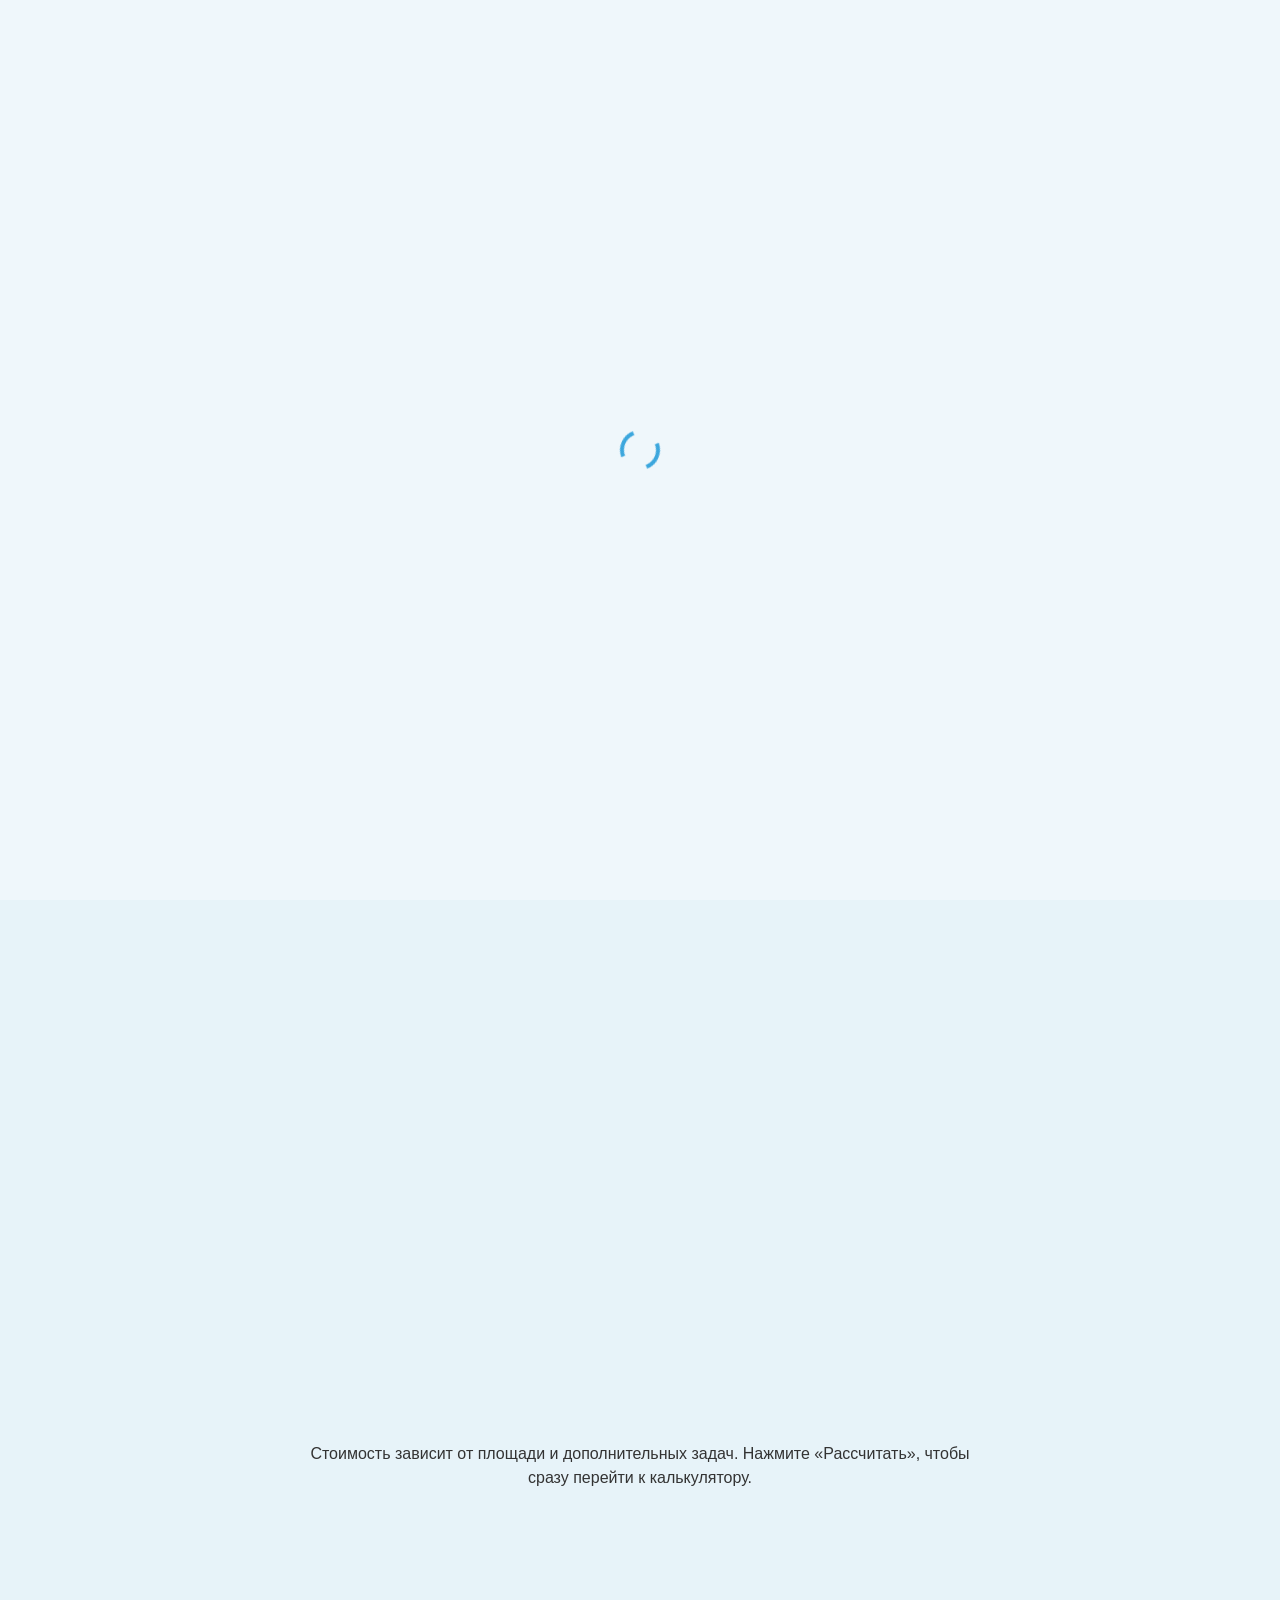
==== commit 9aed5c30: "MVC" ====
--- a/account.html
+++ b/account.html
@@ -24,6 +24,10 @@
     <section class="guard-card" id="accountGuard"><i class="fas fa-spinner fa-spin"></i><h2>Открываем личный кабинет</h2><p>Проверяем авторизацию клиента.</p></section>
   </div></main>
   <div class="style-switcher js-style-switcher"><button class="style-switcher-toggler js-style-switcher-toggler" type="button" aria-label="Настройки оформления" aria-expanded="false"><i class="fas fa-cog"></i></button><div class="style-switcher-main"><h2>Оформление</h2><div class="style-switcher-item"><p>Цвет темы</p><div class="theme-color"><input type="range" min="0" max="360" class="hue-slider js-hue-slider" aria-label="Цвет темы"><div class="hue">Тон: <span class="js-hue"></span></div></div></div><div class="style-switcher-item"><label class="form-switcher"><span>Тёмная тема</span><input type="checkbox" class="js-dark-mode"><div class="box"></div></label></div></div></div>
-  <script src="JS/config.js"></script><script src="JS/app-data.js"></script><script src="JS/account-page.js"></script><script src="JS/style-switcher.js"></script>
+  <script src="JS/config.js"></script><script src="JS/units/constants.js"></script><script src="JS/units/helpers.js"></script><script src="JS/units/router.js"></script>
+  <script src="JS/models/DBManager.js"></script><script src="JS/models/UserModel.js"></script><script src="JS/models/ServiceModel.js"></script><script src="JS/models/OrderModel.js"></script><script src="JS/models/MessageModel.js"></script>
+  <script src="JS/controllers/UserController.js"></script><script src="JS/controllers/ServiceController.js"></script><script src="JS/controllers/OrderController.js"></script><script src="JS/controllers/MessageController.js"></script>
+  <script src="JS/views/NotificationView.js"></script><script src="JS/views/OrderView.js"></script><script src="JS/views/MessageView.js"></script><script src="JS/views/ClientView.js"></script>
+  <script src="JS/app.js"></script><script src="JS/controllers/ClientController.js"></script><script src="JS/controllers/ThemeController.js"></script>
 </body>
 </html>
